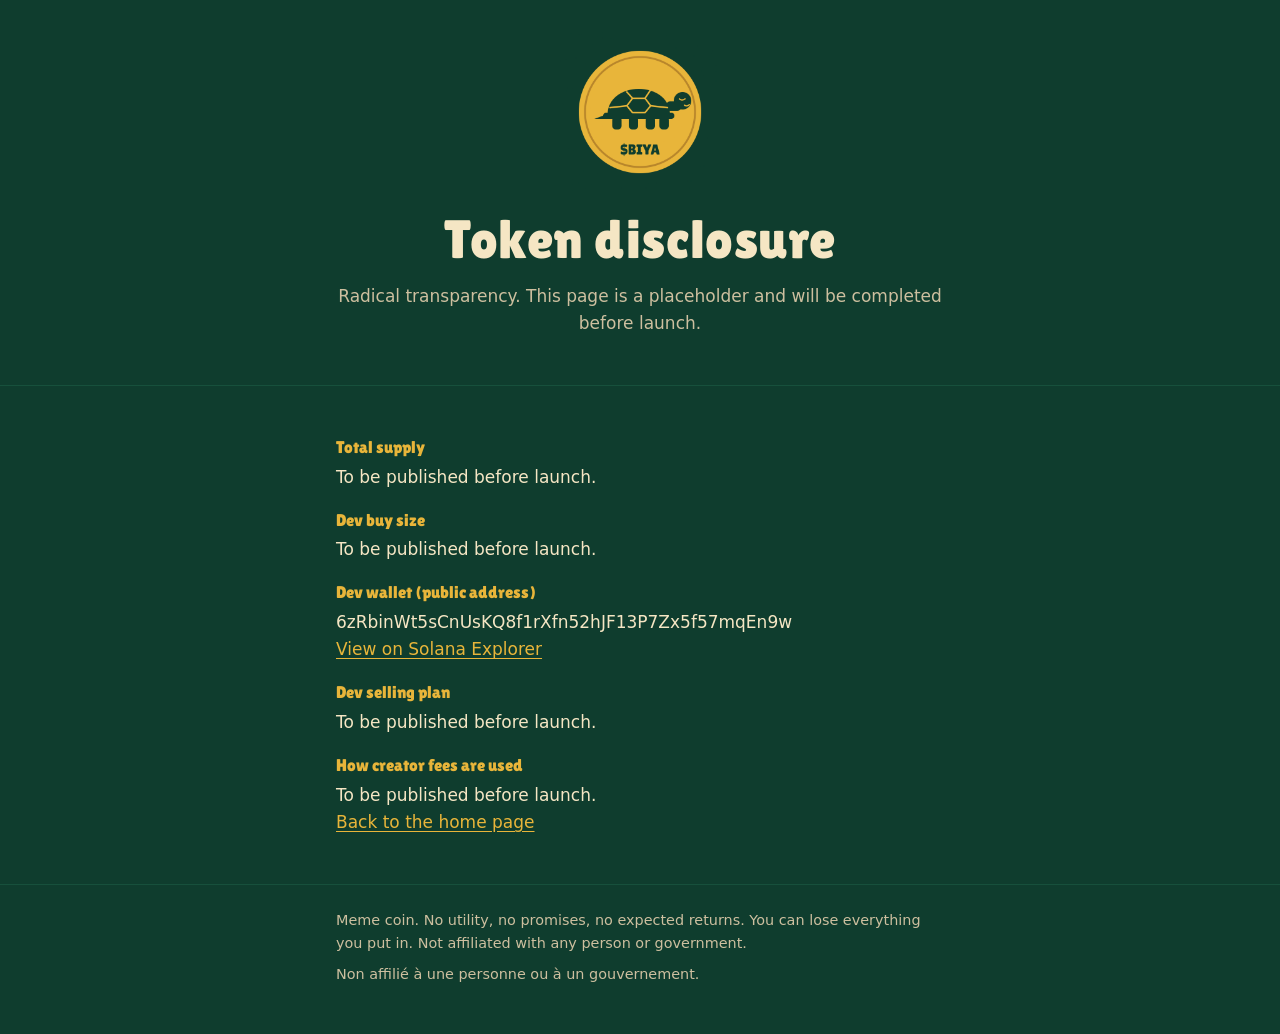
==== disclosure.html @ 05e6ff1e "Deploy site 2026-10-17T14:39Z" ====
<!doctype html>
<html lang="en">
<head>
  <meta charset="utf-8">
  <meta name="viewport" content="width=device-width, initial-scale=1">
  <title>Token disclosure — BIYACOIN ($BIYA)</title>
  <meta name="description" content="Honest token sheet: supply, dev buy, dev wallet, selling plan and creator fees.">
  <meta name="theme-color" content="#0F3D2E">
  <link rel="icon" href="assets/logo.png" type="image/png">
  <link rel="preconnect" href="https://fonts.googleapis.com">
  <link rel="preconnect" href="https://fonts.gstatic.com" crossorigin>
  <link rel="stylesheet" href="https://fonts.googleapis.com/css2?family=Lilita+One&display=swap">
  <link rel="stylesheet" href="style.css">
</head>
<body>
  <main>
    <section class="hero">
      <div class="wrap">
        <img class="logo" src="assets/logo.png" width="160" height="160" alt="BIYACOIN logo: a smiling tortoise on a gold coin">
        <h1>Token disclosure</h1>
        <p class="sub">Radical transparency. This page is a placeholder and will be completed before launch.</p>
      </div>
    </section>

    <section>
      <div class="wrap">
        <dl class="facts">
          <dt>Total supply</dt>
          <dd>To be published before launch.</dd>

          <dt>Dev buy size</dt>
          <dd>To be published before launch.</dd>

          <dt>Dev wallet (public address)</dt>
          <dd>
            <span id="dev-wallet">To be published before launch.</span><br>
            <a id="dev-wallet-link" href="#" rel="noopener" hidden>View on Solana Explorer</a>
          </dd>

          <dt>Dev selling plan</dt>
          <dd>To be published before launch.</dd>

          <dt>How creator fees are used</dt>
          <dd>To be published before launch.</dd>
        </dl>
        <p><a href="index.html">Back to the home page</a></p>
      </div>
    </section>
  </main>

  <footer>
    <div class="wrap">
      <p>Meme coin. No utility, no promises, no expected returns. You can lose everything you put in. Not affiliated with any person or government.</p>
      <p lang="fr">Non affilié à une personne ou à un gouvernement.</p>
    </div>
  </footer>

  <script src="app.js" defer></script>
</body>
</html>
---- style.css ----
/* BIYACOIN site — mobile first, no framework. Brand: deep green, gold, cream. */

:root {
  --green: #0f3d2e;
  --green-deep: #0a2c21;
  --green-soft: #17503c;
  --gold: #e8b53a;
  --cream: #f5e6c4;
  --cream-dim: #cdbf9f;
  --radius: 14px;
  --font-head: "Lilita One", "Arial Rounded MT Bold", "Trebuchet MS", system-ui, sans-serif;
  --font-body: system-ui, -apple-system, "Segoe UI", Roboto, "Helvetica Neue", Arial, sans-serif;
}

* {
  box-sizing: border-box;
}

html {
  -webkit-text-size-adjust: 100%;
}

body {
  margin: 0;
  background: var(--green);
  color: var(--cream);
  font-family: var(--font-body);
  font-size: 1.0625rem;
  line-height: 1.6;
}

img {
  max-width: 100%;
  height: auto;
  display: block;
}

a {
  color: var(--gold);
  text-underline-offset: 3px;
}

a:focus-visible,
button:focus-visible {
  outline: 3px solid var(--cream);
  outline-offset: 3px;
}

[hidden] {
  display: none !important;
}

h1,
h2,
.tagline {
  font-family: var(--font-head);
  font-weight: 400;
  line-height: 1.15;
  margin: 0;
}

h2 {
  color: var(--gold);
  font-size: 1.6rem;
  margin-bottom: 0.75rem;
}

p {
  margin: 0 0 1rem;
}

/* Layout: one narrow column with a 16px gutter. */
.wrap {
  width: 100%;
  max-width: 40rem;
  margin: 0 auto;
  padding: 0 1rem;
}

section {
  padding: 2rem 0;
}

section + section {
  border-top: 1px solid var(--green-soft);
}

/* Hero */
.hero {
  text-align: center;
  padding-top: 2rem;
}

.hero .logo {
  margin: 0 auto 1rem;
  width: 10rem;
  height: auto;
}

.hero h1 {
  color: var(--cream);
  font-size: 2.6rem;
  letter-spacing: 0.01em;
}

.ticker {
  color: var(--gold);
  font-family: var(--font-head);
  font-size: 1.5rem;
  margin: 0.25rem 0 0.75rem;
}

.tagline {
  color: var(--cream);
  font-size: 1.5rem;
}

.sub {
  color: var(--cream-dim);
  margin-top: 0.75rem;
}

.banner {
  margin: 0 auto;
  border-radius: var(--radius);
}

/* Story */
.fr {
  color: var(--cream-dim);
  font-style: italic;
}

/* Contract address box */
.ca-box {
  background: var(--green-deep);
  border: 2px solid var(--gold);
  border-radius: var(--radius);
  padding: 1rem;
}

.ca-label {
  color: var(--cream-dim);
  font-size: 0.85rem;
  text-transform: uppercase;
  letter-spacing: 0.08em;
  margin: 0 0 0.5rem;
}

.ca-value {
  display: block;
  font-family: ui-monospace, "SF Mono", Menlo, Consolas, monospace;
  font-size: 0.95rem;
  overflow-wrap: anywhere;
  word-break: break-all;
  margin-bottom: 0.75rem;
  color: var(--cream);
}

.ca-box[data-state="pending"] .ca-value {
  font-family: var(--font-body);
  font-size: 1rem;
  color: var(--gold);
}

.btn {
  display: inline-flex;
  align-items: center;
  justify-content: center;
  min-height: 2.75rem;
  padding: 0.5rem 1.25rem;
  border: 0;
  border-radius: 999px;
  background: var(--gold);
  color: var(--green);
  font-family: var(--font-head);
  font-size: 1.1rem;
  cursor: pointer;
}

.btn:disabled {
  background: var(--green-soft);
  color: var(--cream-dim);
  cursor: not-allowed;
}

.ca-status {
  margin: 0.5rem 0 0;
  min-height: 1.5rem;
  color: var(--cream-dim);
  font-size: 0.9rem;
}

/* Scam warning */
.warning {
  background: var(--green-deep);
  border-left: 5px solid var(--gold);
  border-radius: 0 var(--radius) var(--radius) 0;
  padding: 1rem;
}

.warning p:last-child {
  margin-bottom: 0;
}

/* Lists */
.links {
  list-style: none;
  margin: 0;
  padding: 0;
  display: grid;
  gap: 0.75rem;
}

.links a {
  display: block;
  min-height: 2.75rem;
  padding: 0.6rem 1rem;
  border: 2px solid var(--gold);
  border-radius: var(--radius);
  text-decoration: none;
  font-family: var(--font-head);
  font-size: 1.1rem;
}

.links a:hover {
  background: var(--gold);
  color: var(--green);
}

.steps {
  margin: 0;
  padding-left: 1.4rem;
}

.steps li {
  margin-bottom: 0.6rem;
}

/* Disclosure page */
dl.facts {
  margin: 0;
}

dl.facts dt {
  color: var(--gold);
  font-family: var(--font-head);
  margin-top: 1rem;
}

dl.facts dd {
  margin: 0.15rem 0 0;
  overflow-wrap: anywhere;
}

/* Footer */
footer {
  border-top: 1px solid var(--green-soft);
  padding: 1.5rem 0 2.5rem;
  color: var(--cream-dim);
  font-size: 0.9rem;
}

footer p {
  margin-bottom: 0.5rem;
}

/* Wider screens: just a bit more breathing room. */
@media (min-width: 640px) {
  .hero h1 {
    font-size: 3.4rem;
  }

  .tagline {
    font-size: 1.9rem;
  }

  .links {
    grid-template-columns: repeat(2, 1fr);
  }
}
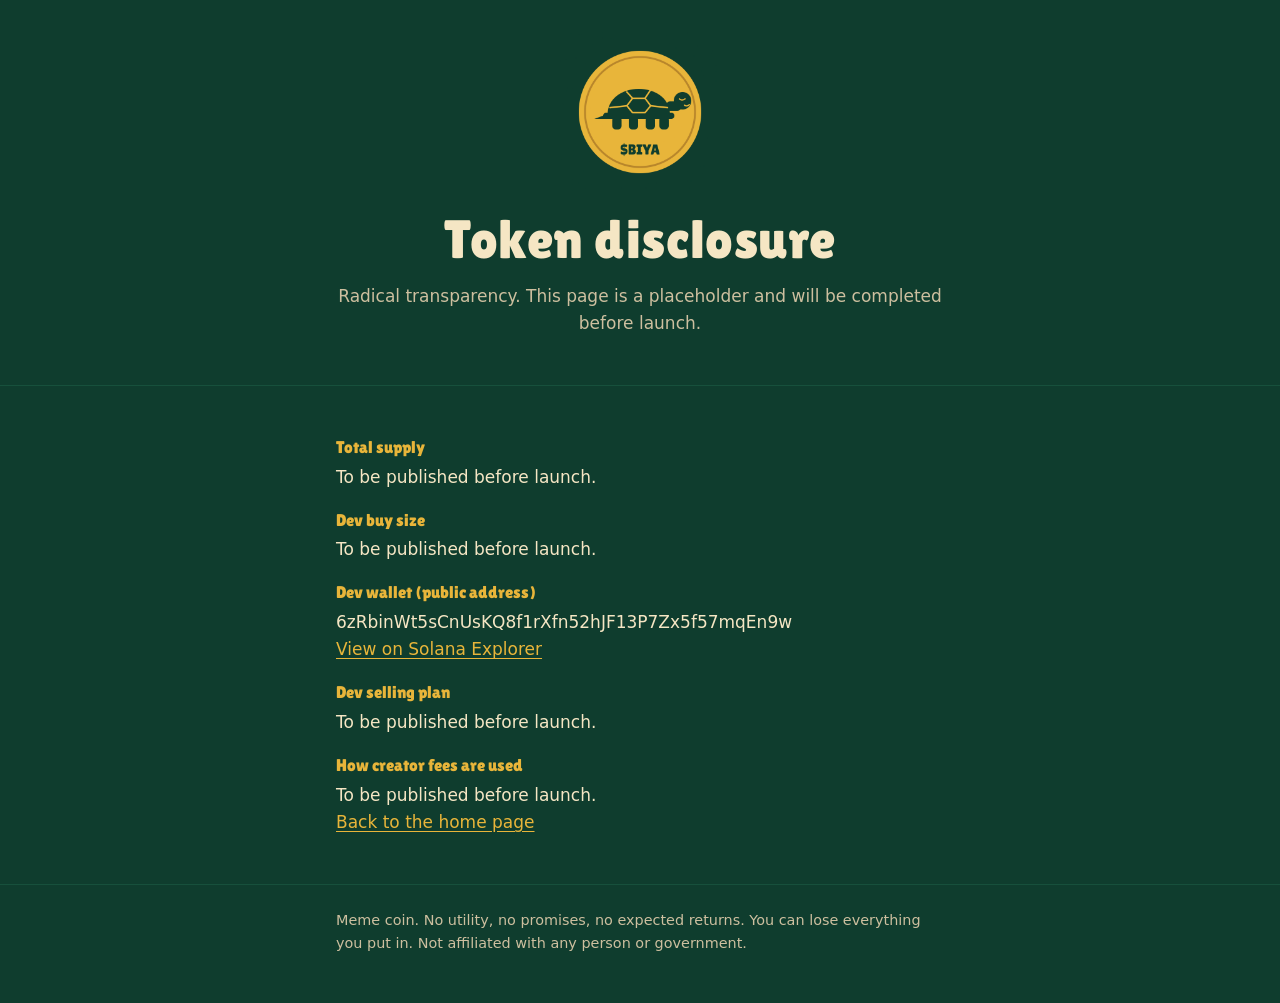
==== commit a1eaee12: "Deploy site 2026-10-17T18:16Z" ====
--- a/disclosure.html
+++ b/disclosure.html
@@ -51,7 +51,6 @@
   <footer>
     <div class="wrap">
       <p>Meme coin. No utility, no promises, no expected returns. You can lose everything you put in. Not affiliated with any person or government.</p>
-      <p lang="fr">Non affilié à une personne ou à un gouvernement.</p>
     </div>
   </footer>
 
--- a/style.css
+++ b/style.css
@@ -125,12 +125,6 @@
   border-radius: var(--radius);
 }
 
-/* Story */
-.fr {
-  color: var(--cream-dim);
-  font-style: italic;
-}
-
 /* Contract address box */
 .ca-box {
   background: var(--green-deep);
